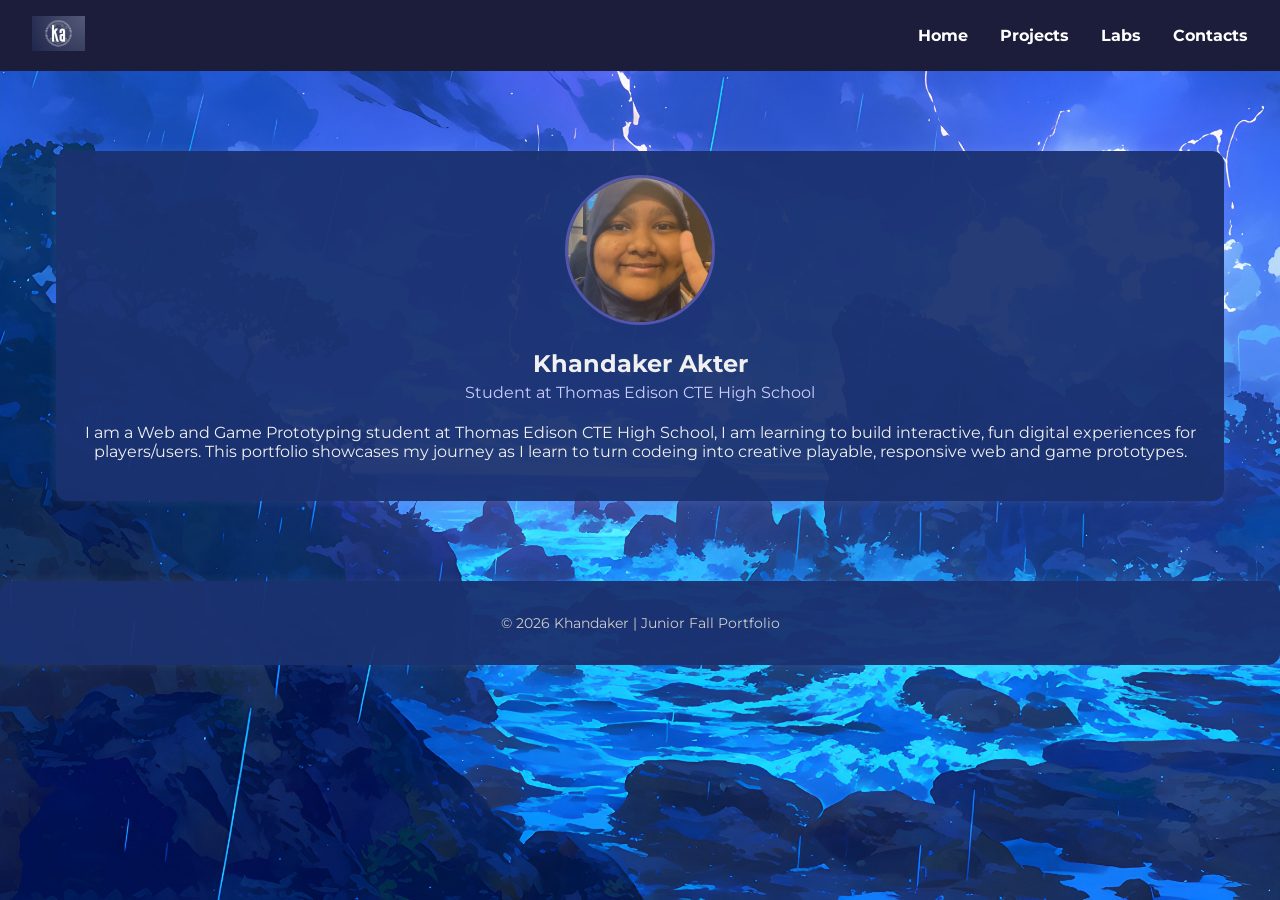
==== AboutMe.html @ e2a1c4ba "tried adding id" ====
<!DOCTYPE html>
<html lang="en">
<head>
  <meta charset="UTF-8" />
  <meta name="viewport" content="width=device-width, initial-scale=1.0" />

  <!-- Update these (from Curator Guide) -->
  <meta name="description" content="Junior Fall Portfolio for YOUR NAME" />
  <meta name="keywords" content="portfolio, junior, projects, programming, web development" />
  <meta name="author" content="Khandaker Akter" />

  <title>Khandaker Akter | Junior Fall Portfolio</title>

  <!-- Main stylesheet -->
  <link rel="stylesheet" href="style.css" />

  <!-- Optional favicon (put your icon file in the same folder) -->
  <link rel="icon" type="image/x-icon" href="One-Piece.png" />

  <!-- Optional fonts (only keep if your CSS uses them) -->
  <link rel="preconnect" href="https://fonts.googleapis.com" />
  <link rel="preconnect" href="https://fonts.gstatic.com" crossorigin />
  <link href="https://fonts.googleapis.com/css2?family=Montserrat:wght@300;400;700&display=swap" rel="stylesheet" />
</head>

<body>

  <!-- NAVBAR -->
  <header>
    <nav class="navbar">
      <div class="navbar-left">
        <!-- Replace logo.png with your own image file -->
        <img src="Logoka.png" alt="Logo" />
      </div>

      <ul class="navbar-right">
        <li><a href="index.html">Home</a></li>
        <li><a href="Projects.html">Projects</a></li>
        <li><a href="labs.html">Labs</a></li>
        <li><a href="contact.html">Contacts</a></li>
      </ul>
    </nav>
  </header>

  <!-- MAIN CONTENT -->
  <main class="home-card">

    <!-- ABOUT / BIO CARD -->
    <section class="resource-card">
      <div class="bio">
        <div class="bio-pic">
          <!-- Replace profile.jpg with your own image file -->
          <img src="Pfp.jpg" alt="Your Photo" />
        </div>

        <div class="bio-text">
          <h1>Khandaker Akter</h1>
          <h4>Student at Thomas Edison CTE High School</h4>
          <p>
            I am a Web and Game Prototyping student at Thomas Edison CTE High School, I am learning to build interactive, fun digital experiences for players/users. This portfolio showcases my journey as I learn to turn codeing into creative playable, responsive web and game prototypes.
          </p>
        </div>
      </div>
    </section>

 

    
    <!-- Add more projects by copying PROJECT blocks -->

  </main>

  <!-- FOOTER -->
  <footer class="resource-card">
    <p>© <span id="year"></span> Khandaker | Junior Fall Portfolio</p>
  </footer>

  <script>
    // Auto-updates the year in the footer
    document.getElementById("year").textContent = new Date().getFullYear();
  </script>

</body>
</html>
---- style.css ----
/* =========================
   GLOBAL / RESET....
========================= */
* {
  box-sizing: border-box;
}

body {
  margin: 0;
  font-family: 'Montserrat', Arial, sans-serif;
  background-color: #0b0c1a;
  color: #f0f0f0;
  background-image: url("thunderstorm-illustration-digital-art-style.jpg");
  background-size: cover;
  background-repeat: repeat-y;
  background-attachment: fixed;
}

/* =========================
   NAVBAR
========================= */
.navbar {
  background-color: #1b1d3a;
  padding: 1em 2em;
  display: flex;
  justify-content: space-between;
  align-items: center;
}

.navbar-left img {
  height: 35px;
}

.navbar-right {
  list-style: none;
  display: flex;
  gap: 2em;
  margin: 0;
  padding: 0;
}

.navbar-right a {
  color: white;
  text-decoration: none;
  font-weight: bold;
}

.navbar-right a:hover {
  color: #aaaaff;
}

/* =========================
   PAGE LAYOUT
========================= */
.home-card {
  max-width: 1200px;
  margin: 2em auto;
  padding: 1em;
}

/* =========================
   CARDS
========================= */
.resource-card {
  background-color: rgba(27, 50, 112, 0.95);
  margin: 2em auto;
  padding: 1.5em;
  border-radius: 12px;
  box-shadow: 0 0 12px rgba(255, 255, 255, 0.08);
}

/* =========================
   BIO SECTION
========================= */
.bio {
  display: flex;
  flex-direction: column;
  align-items: center;
  text-align: center;
}

.bio-pic img {
  width: 150px;
  height: 150px;
  border-radius: 50%;
  border: 3px solid #5555aa;
  object-fit: cover;
}

.bio-text h1 {
  margin-bottom: 0.2em;
}

.bio-text h4 {
  margin-top: 0;
  font-weight: normal;
  color: #ccccff;
}

/* =========================
   PROJECT LAYOUT
========================= */
.project {
  display: flex;
  gap: 1.5em;
  align-items: flex-start;
}

.project iframe {
  flex: 2;
  min-width: 320px;
  height: 450px;
  border: none;
  background-color: rgb(127, 162, 221);
  border-radius: 8px;
}

.reflection {
  flex: 1;
  background-color: rgba(255, 255, 255, 0.04);
  padding: 1em;
  border-radius: 8px;
}

.reflection h3 {
  margin-top: 0;
  color: #aaaaff;
}

.reflection p {
  font-size: 0.95em;
  color: #dddddd;
}

/* =========================
   LINKS / ICONS
========================= */
.skill-images {
  display: flex;
  justify-content: center;
  gap: 1.5em;
  margin-top: 1em;
}

.picture {
  transition: transform 0.2s ease;
}

.picture:hover {
  transform: scale(1.05);
}

.link-pic {
  height: 80px;
  width: 80px;
  border-radius: 10px;
  border: 2px solid white;
  object-fit: cover;
}

/* =========================
   FOOTER
========================= */
footer {
  text-align: center;
  font-size: 0.85em;
  color: #cccccc;
}

/* =========================
   RESPONSIVE
========================= */
@media (max-width: 900px) {
  .project {
    flex-direction: column;
  }

  .project iframe {
    width: 100%;
    min-width: 0;
    height: 350px;
  }
}

@media (max-width: 600px) {
  .navbar {
    flex-direction: column;
    gap: 1em;
  }

  .navbar-right {
    flex-wrap: wrap;
    justify-content: center;
  }
}
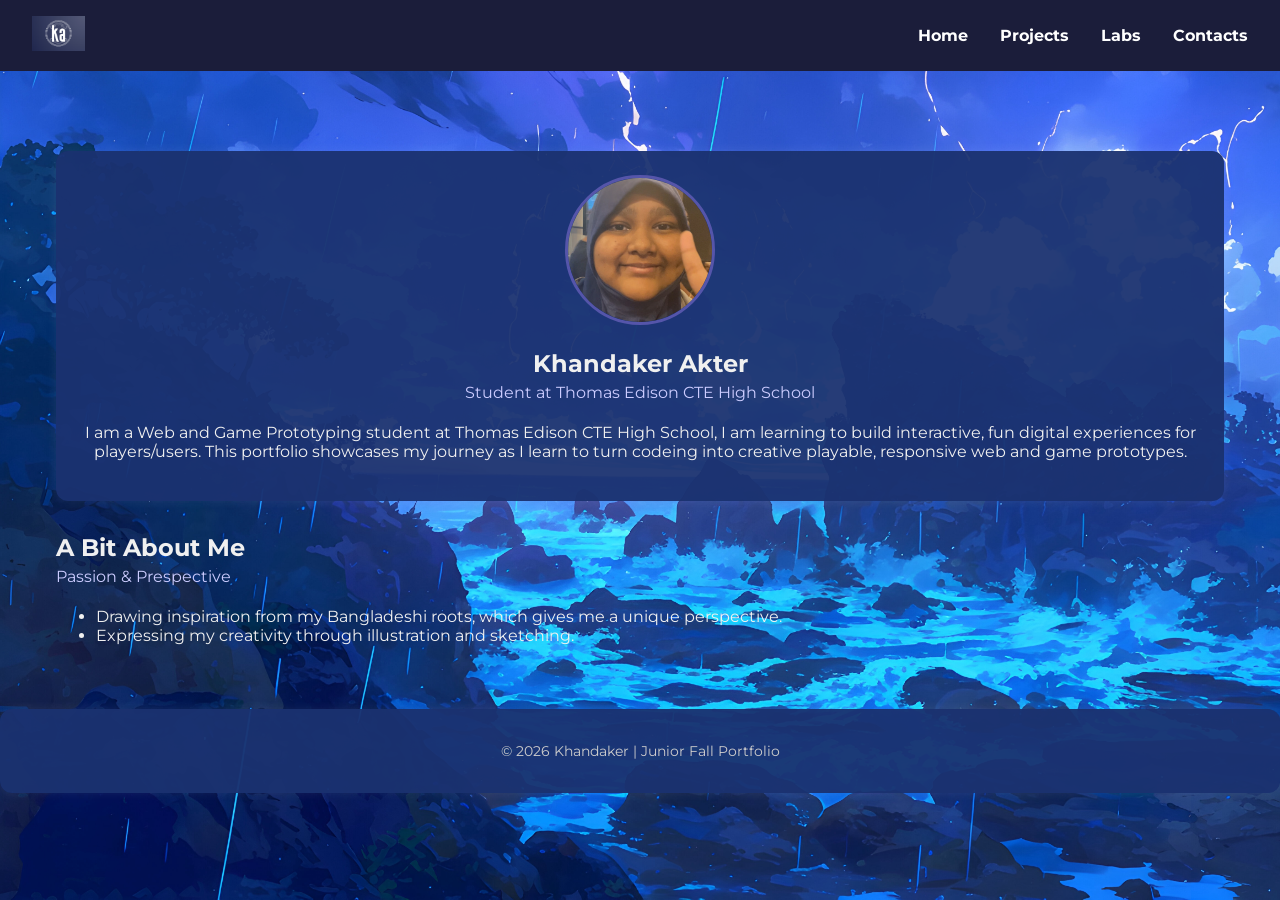
==== commit a9f1578a: "about me adding" ====
--- a/AboutMe.html
+++ b/AboutMe.html
@@ -63,6 +63,17 @@
       </div>
     </section>
 
+    <section>
+       <div class="bio-text">
+          <h1>A Bit About Me </h1>
+          <h4>Passion & Prespective</h4>
+          <ul>
+    <li>Drawing inspiration from my Bangladeshi roots, which gives me a unique perspective.</li>
+    <li>Expressing my creativity through illustration and sketching.</li>
+        </ul>
+        </div>
+      </div>
+    </section>
  
 
     
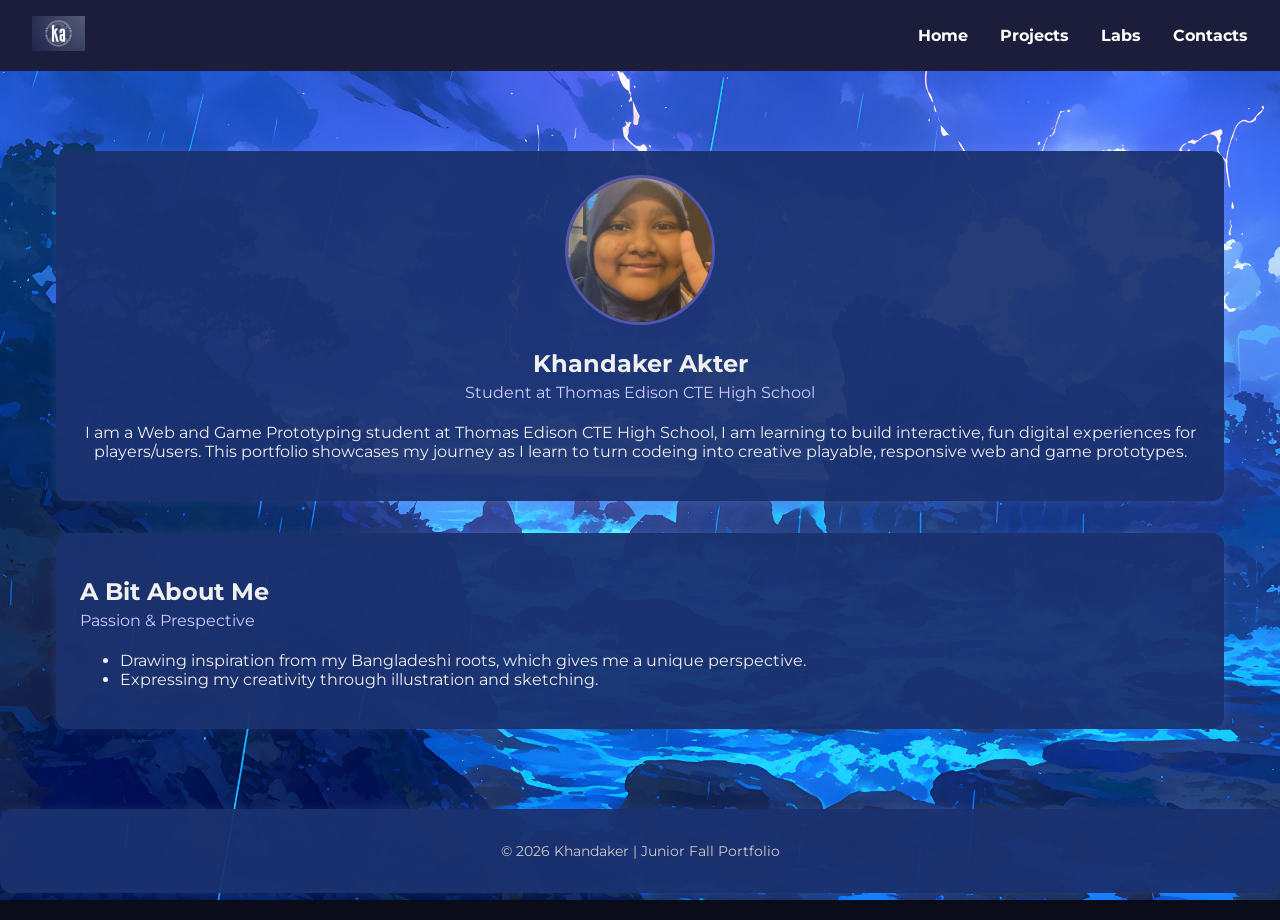
==== commit 6360270e: "fixing" ====
--- a/AboutMe.html
+++ b/AboutMe.html
@@ -63,7 +63,7 @@
       </div>
     </section>
 
-    <section>
+    <section class="resource-card">
        <div class="bio-text">
           <h1>A Bit About Me </h1>
           <h4>Passion & Prespective</h4>
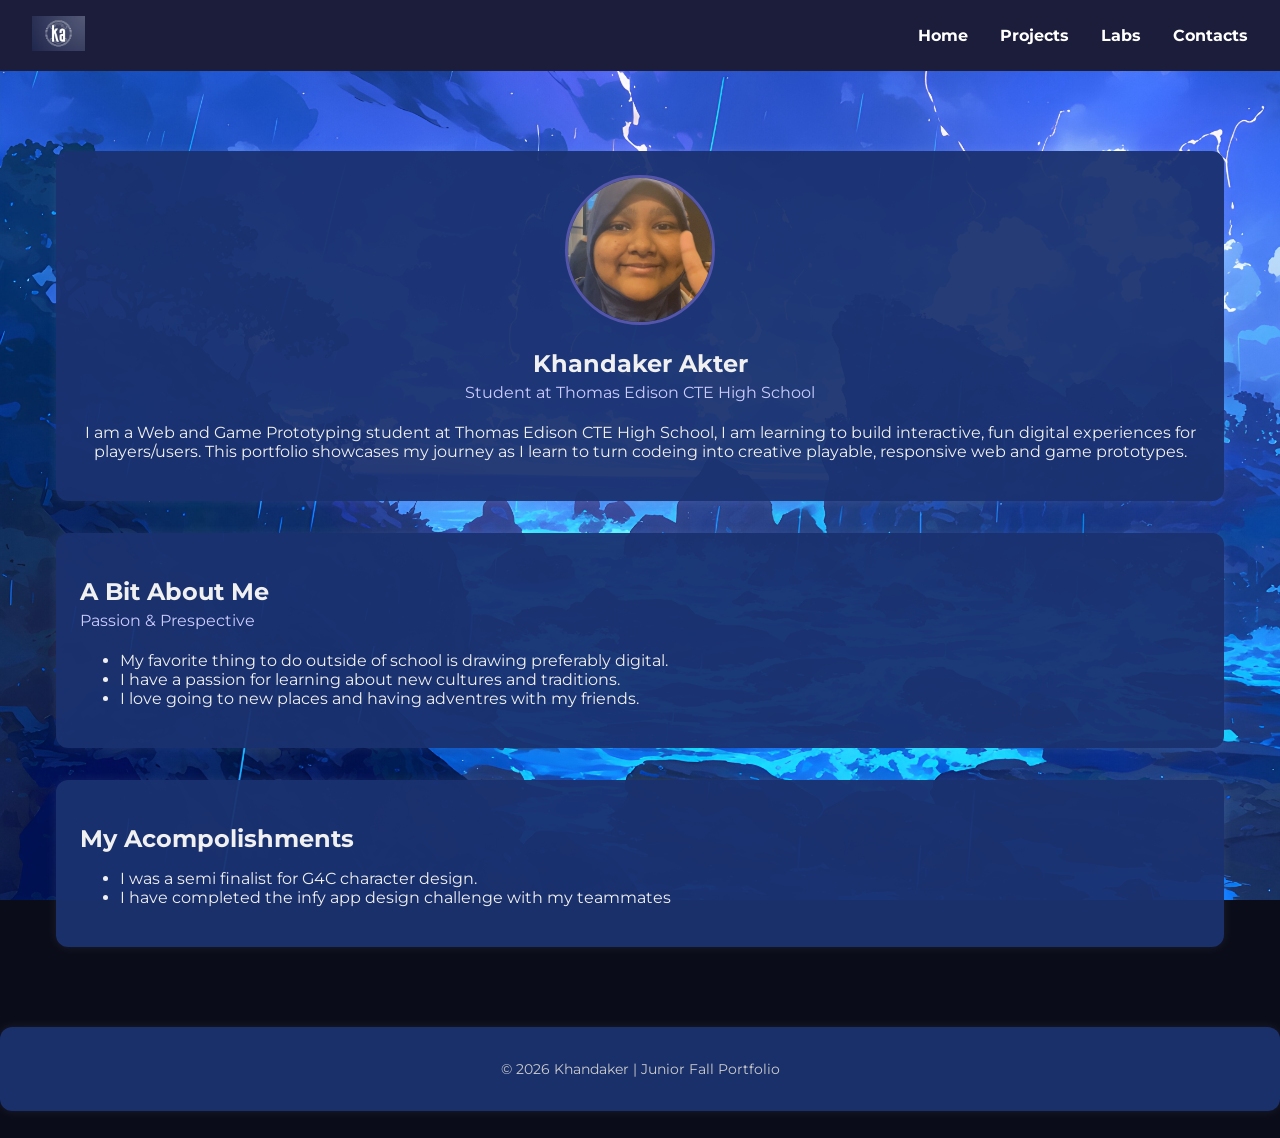
==== commit 3f65fc09: "Added more projects" ====
--- a/AboutMe.html
+++ b/AboutMe.html
@@ -68,8 +68,21 @@
           <h1>A Bit About Me </h1>
           <h4>Passion & Prespective</h4>
           <ul>
-    <li>Drawing inspiration from my Bangladeshi roots, which gives me a unique perspective.</li>
-    <li>Expressing my creativity through illustration and sketching.</li>
+    <li>My favorite thing to do outside of school is drawing preferably digital.</li>
+    <li>I have a passion for learning about new cultures and traditions.</li>
+    <li>I love going to new places and having adventres with my friends.</li>
+        </ul>
+        </div>
+      </div>
+    </section>
+
+      <section class="resource-card">
+       <div class="bio-text">
+          <h1>My Acompolishments </h1>
+          <ul>
+    <li>I was a semi finalist for G4C character design.</li>
+    <li>I have completed the infy app design challenge with my teammates</li>
+    
         </ul>
         </div>
       </div>
